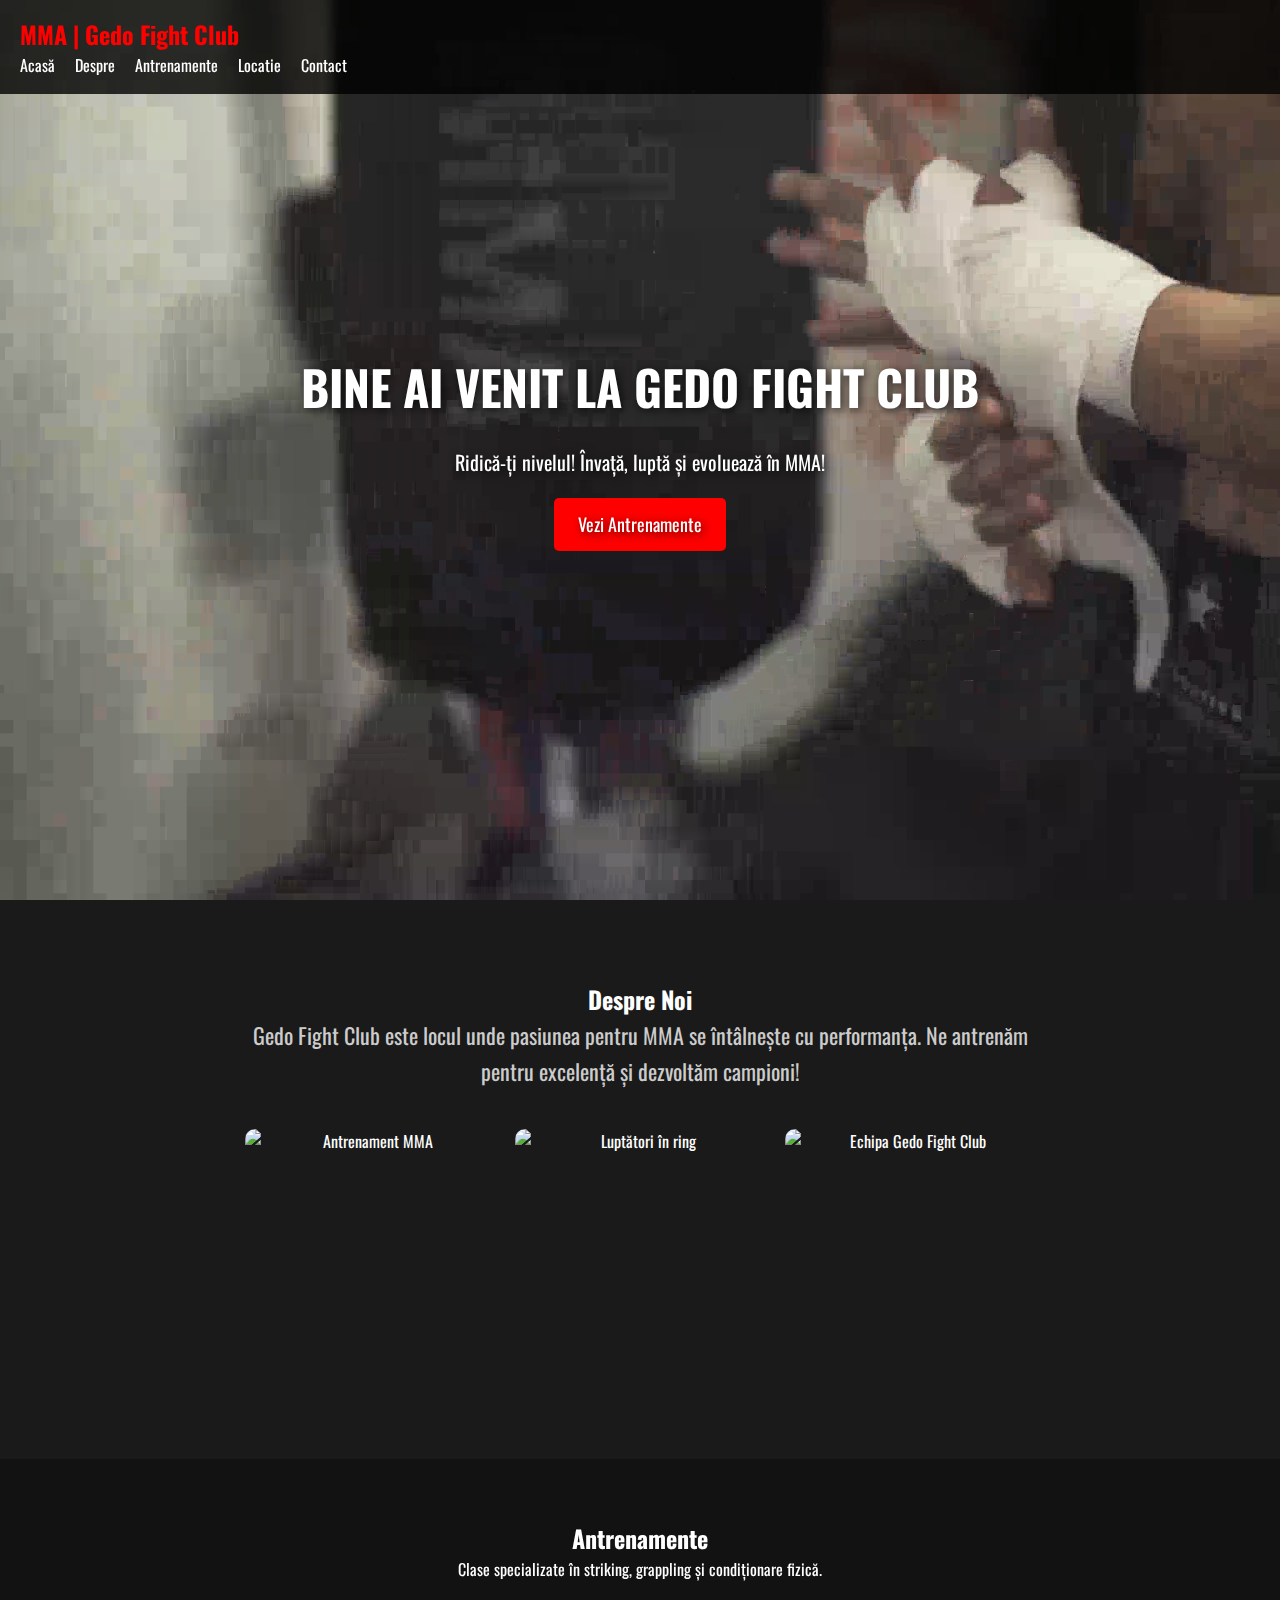
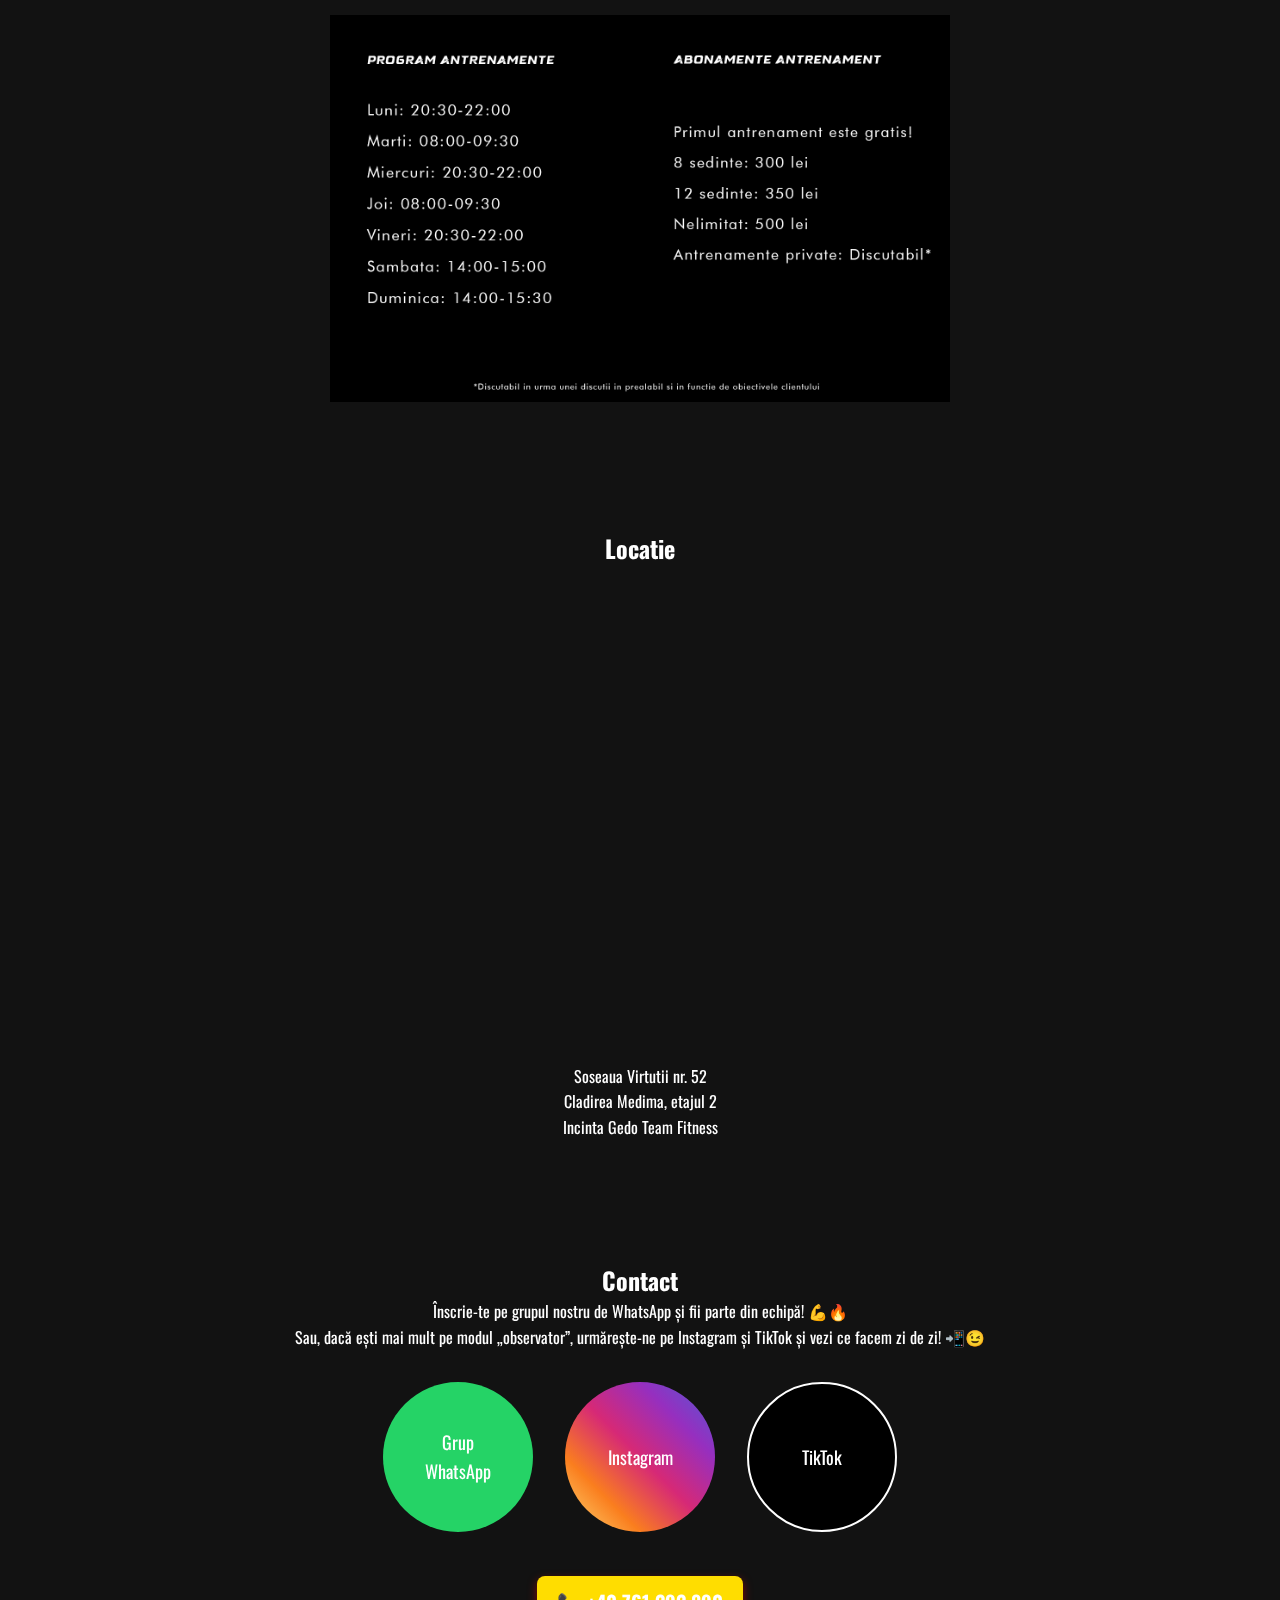
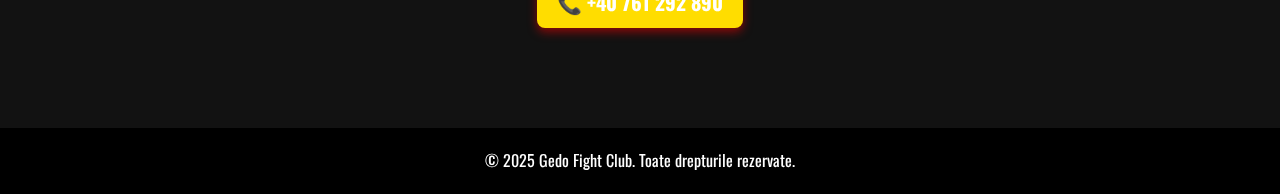
==== index.html @ 9e371231 "Add files via upload" ====
<!DOCTYPE html>
<html lang="ro">
<head>
    <meta charset="UTF-8">
    <meta name="viewport" content="width=device-width, initial-scale=1.0">
    <meta name="description" content="Gedo Fight Club - Club sportiv de MMA. Antrenamente profesioniste pentru toate nivelurile!">
    <meta name="keywords" content="MMA, arte martiale mixte, antrenament, sport, Gedo Fight Club">
    <meta name="author" content="Gedo Fight Club">
    <title>Gedo Fight Club | Antrenamente MMA</title>
    <link rel="stylesheet" href="style.css">
    <link href="https://fonts.googleapis.com/css2?family=Oswald:wght@300;400;700&display=swap" rel="stylesheet">
    <script defer src="js.js"></script>
</head>
<body>
<header>
    <nav>
        <div class="logo">MMA | Gedo Fight Club</div>
        <ul class="nav-links">
            <li><a href="#home">Acasă</a></li>
            <li><a href="#about">Despre</a></li>
            <li><a href="#training">Antrenamente</a></li>
            <li><a href="#locatie">Locatie</a></li>
            <li><a href="#contact">Contact</a></li>
        </ul>
    </nav>
</header>

<section id="home" class="hero">
    <video autoplay muted loop class="background-video">
        <source src="media/background.mp4" type="video/mp4">
        Browser-ul tău nu suportă videoclipuri HTML5.
    </video>
    <div class="hero-content">
        <h1>Bine ai venit la Gedo Fight Club</h1>
        <p>Ridică-ți nivelul! Învață, luptă și evoluează în MMA!</p>
        <a href="#training" class="btn">Vezi Antrenamente</a>
    </div>
</section>

<section id="about">
    <h2>Despre Noi</h2>
    <p class="about-description">Gedo Fight Club este locul unde pasiunea pentru MMA se întâlnește cu performanța. Ne antrenăm pentru excelență și dezvoltăm campioni!</p>
    <div class="about-gallery">
        <img src="media/img1.png" alt="Antrenament MMA">
        <img src="media/img2.png" alt="Luptători în ring">
        <img src="media/img3.png" alt="Echipa Gedo Fight Club">
    </div>
</section>

<section id="training">
    <h2>Antrenamente</h2>
    <p>Clase specializate în striking, grappling și condiționare fizică.</p>
    <img src="media/antr.png">
</section>

<section id="locatie">
    <h2>Locatie</h2>
    <div class="map-container">
        <iframe src="https://www.google.com/maps/embed?pb=!1m18!1m12!1m3!1d2848.516210282035!2d26.036602599999995!3d44.443085200000006!2m3!1f0!2f0!3f0!3m2!1i1024!2i768!4f13.1!3m3!1m2!1s0x40b2010016ff71dd%3A0xabf05fed237daf44!2sGedo%20Fight%20Club!5e0!3m2!1sro!2sro!4v1741697675334!5m2!1sro!2sro" width="600" height="450" style="border:0;" allowfullscreen="" loading="lazy" referrerpolicy="no-referrer-when-downgrade"></iframe>
    </div>
    <p>Soseaua Virtutii nr. 52 <br/>
        Cladirea Medima, etajul 2<br/>
        Incinta Gedo Team Fitness</p>

</section>

<section id="contact">
    <h2>Contact</h2>
    <p>Înscrie-te pe grupul nostru de WhatsApp și fii parte din echipă! 💪🔥
        <br/> Sau, dacă ești mai mult pe modul „observator”, urmărește-ne pe Instagram și TikTok și vezi ce facem zi de zi! 📲😉</p>
    <div class="social-links">
        <a href="https://chat.whatsapp.com/lEh1tQarlf13F8soUq4tSZ" target="_blank" class="social-btn whatsapp">Grup WhatsApp</a>
        <a href="https://www.instagram.com/gedofightclub/" target="_blank" class="social-btn instagram">Instagram</a>
        <a href="https://www.tiktok.com/@gedofightclub" target="_blank" class="social-btn tiktok">TikTok</a>
    </div>

    <div class="contact-number">
        <a href="tel:+40712345678" class="phone-link">📞 +40 761 292 890</a>
    </div>

</section>

<footer>
    <p>&copy; 2025 Gedo Fight Club. Toate drepturile rezervate.</p>
</footer>
</body>
</html>
---- style.css ----
* {
    margin: 0;
    padding: 0;
    box-sizing: border-box;
    font-family: 'Oswald', sans-serif;
}

body {
    background-color: #121212;
    color: #ffffff;
    line-height: 1.6;
}

header {
    background: rgba(0, 0, 0, 0.8);
    padding: 15px 20px;
    position: fixed;
    width: 100%;
    top: 0;
    left: 0;
    display: flex;
    justify-content: space-between;
    align-items: center;
    z-index: 1000;
}

.logo {
    font-size: 24px;
    font-weight: 700;
    color: #ff0000;
}

.nav-links {
    list-style: none;
    display: flex;
    gap: 20px;
}

.nav-links li a {
    text-decoration: none;
    color: #ffffff;
    transition: color 0.3s;
}

.nav-links li a:hover {
    color: #ff0000;
}

.hero {
    position: relative;
    height: 100vh;
    display: flex;
    flex-direction: column;
    justify-content: center;
    align-items: center;
    text-align: center;
    overflow: hidden;
}

.background-video {
    position: absolute;
    top: 50%;
    left: 50%;
    transform: translate(-50%, -50%);
    width: 100%;
    height: 100%;
    object-fit: cover;
    z-index: -1;
}

.hero-content {
    position: relative;
    z-index: 1;
    color: #ffffff;
    text-shadow: 2px 2px 10px rgba(0, 0, 0, 0.7);
}


.hero h1 {
    font-size: 48px;
    font-weight: 700;
    text-transform: uppercase;
}

.hero p {
    font-size: 20px;
    margin: 20px 0;
}

.btn {
    display: inline-block;
    padding: 12px 24px;
    background: #ff0000;
    color: #ffffff;
    text-decoration: none;
    font-size: 18px;
    border-radius: 5px;
    transition: background 0.3s;
}

.btn:hover {
    background: #cc0000;
}

section {
    padding: 60px 20px;
    text-align: center;
}

#about {
    background-color: #1a1a1a;
    padding: 80px 20px;
    text-align: center;
}

.about-description {
    font-size: 22px;
    max-width: 800px;
    margin: 0 auto 40px;
    color: #cccccc;
}

.about-gallery {
    display: flex;
    justify-content: center;
    gap: 20px;
    flex-wrap: wrap;
}

.about-gallery img {
    width: 250px;
    height: 250px;
    object-fit: cover;
    border-radius: 10px;
    transition: transform 0.3s, box-shadow 0.3s;
}

.about-gallery img:hover {
    transform: scale(1.05);
    box-shadow: 0 4px 10px rgba(255, 0, 0, 0.5);
}

#training img {
    width: 50%;
    padding-top: 2em;
}

.map-container {
    width: 100%;
    max-width: 800px;
    margin: 20px auto;
    overflow: hidden;
}

.social-links {
    display: flex;
    justify-content: center;
    gap: 2em;
    margin-top: 2em;
}

.social-btn {
    padding: 25px;
    display: flex;
    align-items: center;
    justify-content: center;
    width: 150px;
    height: 150px;
    border-radius: 50%;
    font-size: 18px;
    color: #ffffff;
    text-decoration: none;
    transition: transform 0.3s, box-shadow 0.3s;
}

.social-btn.whatsapp {
    background: #25d366;
}

.social-btn.instagram {
    background: linear-gradient(45deg, #feda75, #fa7e1e, #d62976, #962fbf, #4f5bd5);
}

.social-btn.tiktok {
    background: #000;
    border: 2px solid #fff;
}

.social-btn:hover {
    transform: scale(1.1);
    box-shadow: 0 4px 10px rgba(255, 255, 255, 0.4);
}


.contact-number {
    margin-top: 2em;
    font-size: 22px;
    font-weight: bold;
    color: #ffffff;
}

.phone-link {
    display: inline-flex;
    align-items: center;
    justify-content: center;
    padding: 10px 20px;
    border-radius: 8px;
    background: #ffdd00;
    color: #ffffff;
    text-decoration: none;
    font-size: 20px;
    transition: background 0.3s, transform 0.2s;
    box-shadow: 0 4px 10px rgba(255, 0, 0, 0.5);
}

.phone-link:hover {
    background: #cc0000;
    transform: scale(1.05);
    box-shadow: 0 6px 15px rgba(255, 0, 0, 0.7);
}

footer {
    text-align: center;
    padding: 20px;
    background: #000;
    margin-top: 40px;
}

@media (max-width: 768px) {
    .hero h1 {
        font-size: 36px;
    }

    .hero p {
        font-size: 18px;
    }

    .about-gallery img {
        width: 100%;
        max-width: 300px;
    }

    #training {
        padding: 0!important;
        margin: 0!important;
        width: 100%;
    }

     #training img {
        width: 100%;
        height: 20em;
        padding: 0!important;
        margin: 0!important;
    }

    .social-links {
        flex-direction: column;
        align-items: center;
    }
}
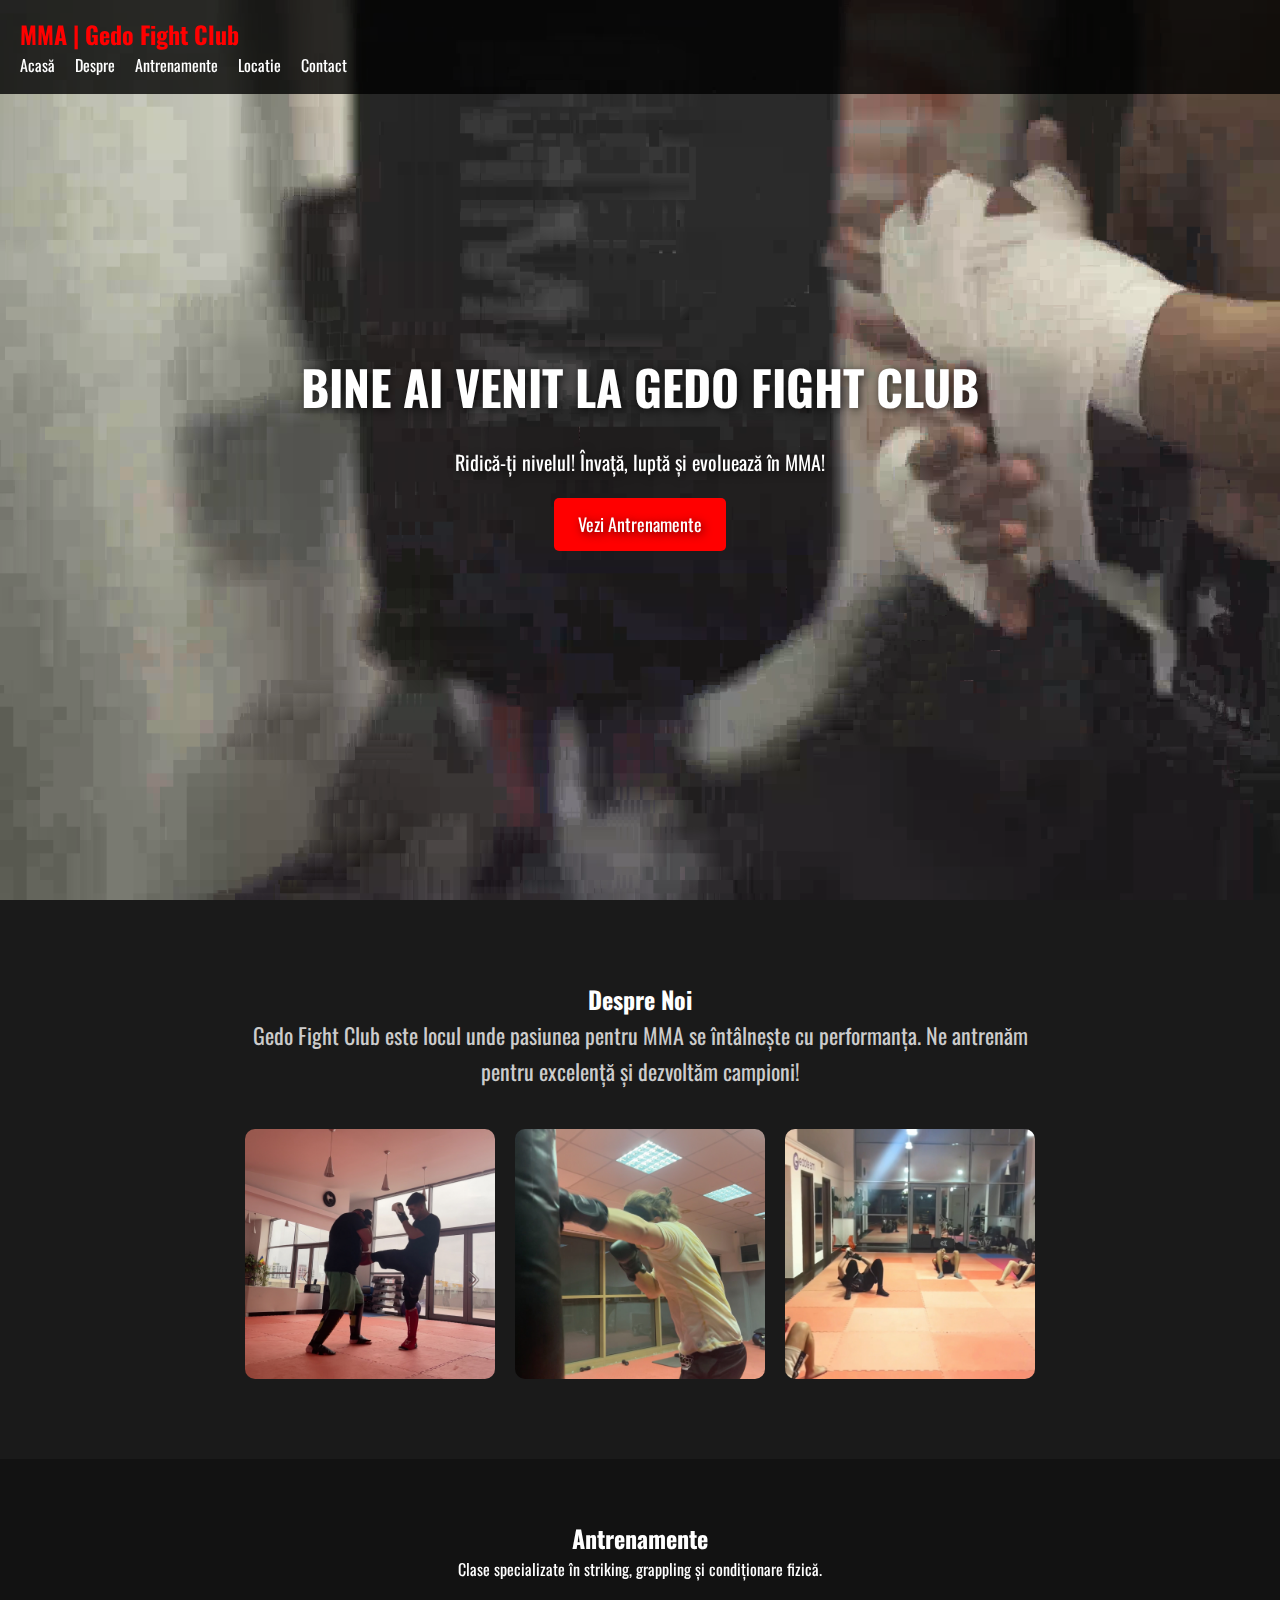
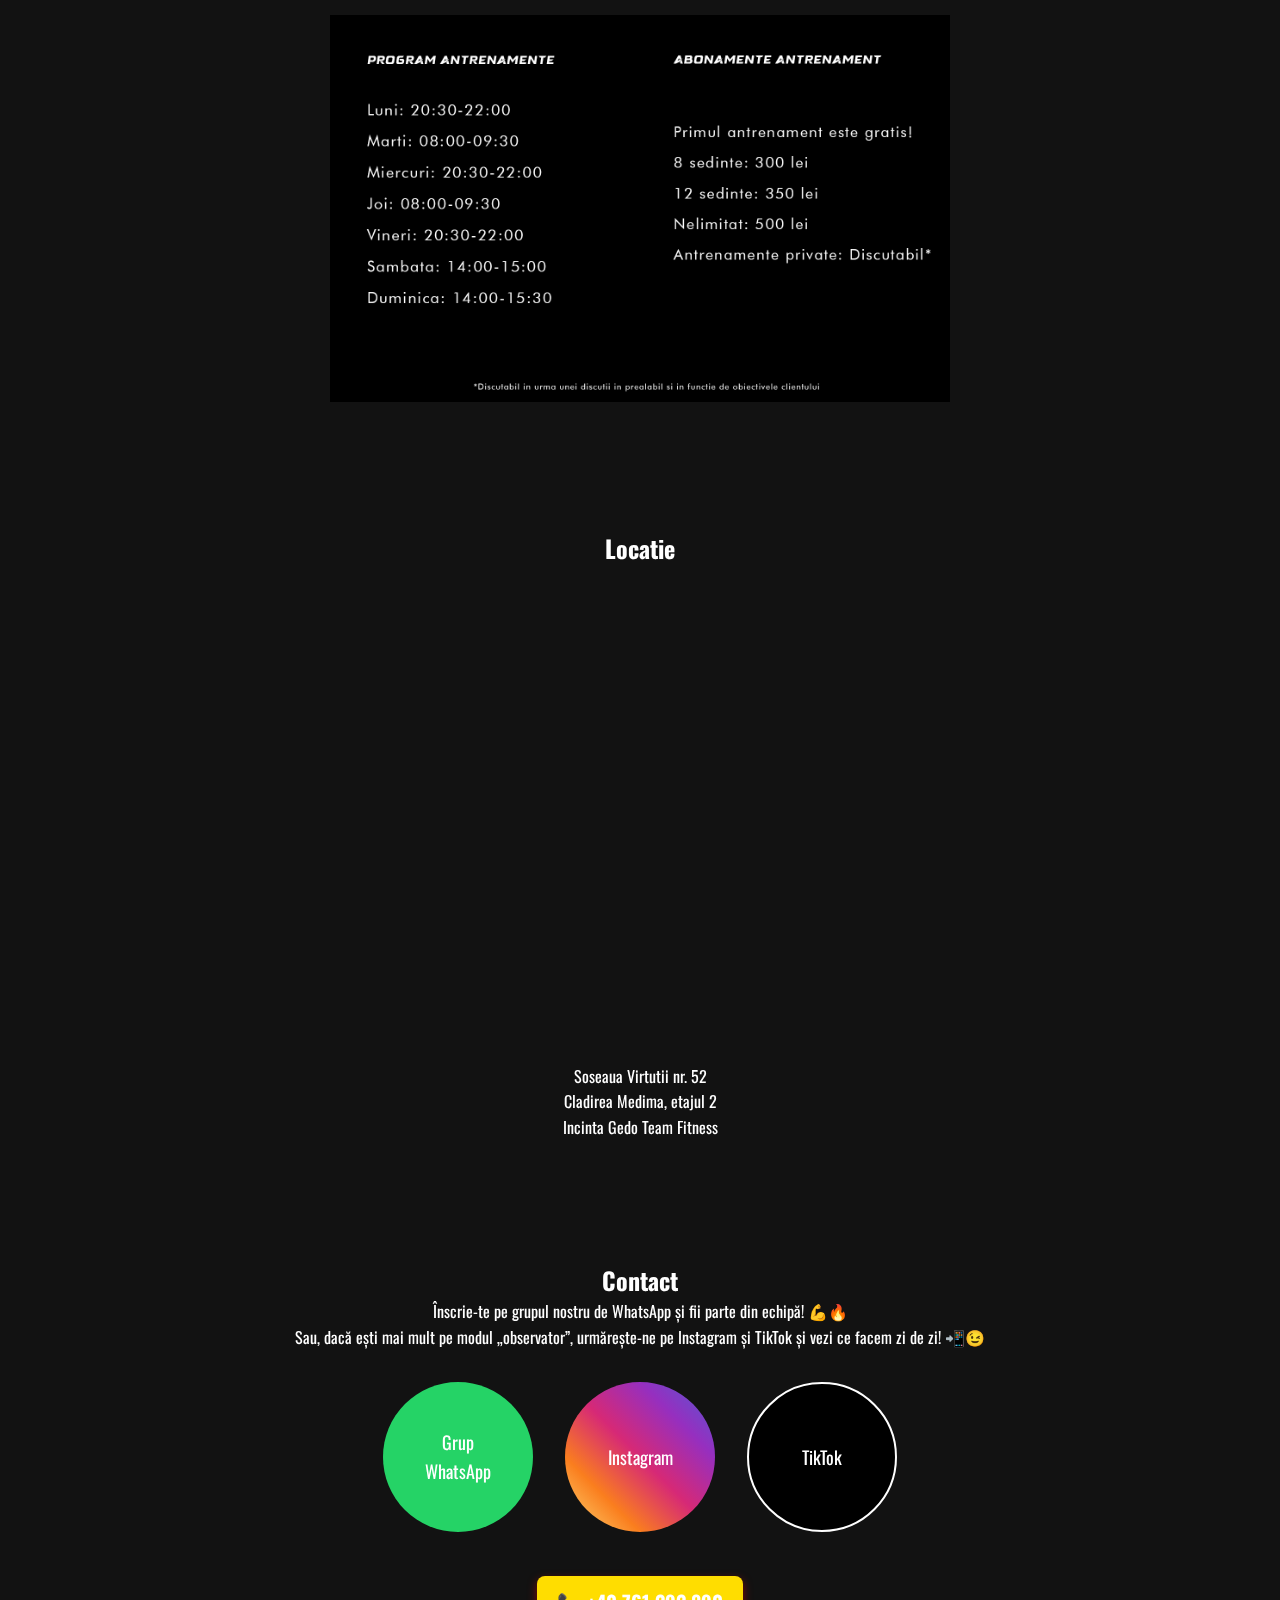
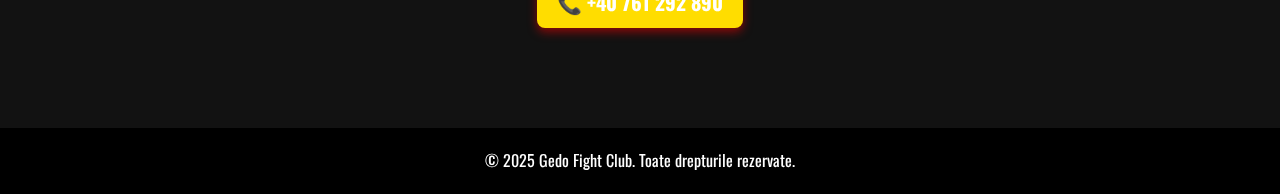
==== commit 29e44e4c: "Update index.html" ====
--- a/index.html
+++ b/index.html
@@ -41,9 +41,9 @@
     <h2>Despre Noi</h2>
     <p class="about-description">Gedo Fight Club este locul unde pasiunea pentru MMA se întâlnește cu performanța. Ne antrenăm pentru excelență și dezvoltăm campioni!</p>
     <div class="about-gallery">
-        <img src="media/img1.png" alt="Antrenament MMA">
-        <img src="media/img2.png" alt="Luptători în ring">
-        <img src="media/img3.png" alt="Echipa Gedo Fight Club">
+        <img src="media/img1.PNG" alt="Antrenament MMA">
+        <img src="media/img2.PNG" alt="Luptători în ring">
+        <img src="media/img3.PNG" alt="Echipa Gedo Fight Club">
     </div>
 </section>
 
@@ -84,4 +84,4 @@
     <p>&copy; 2025 Gedo Fight Club. Toate drepturile rezervate.</p>
 </footer>
 </body>
-</html>+</html>
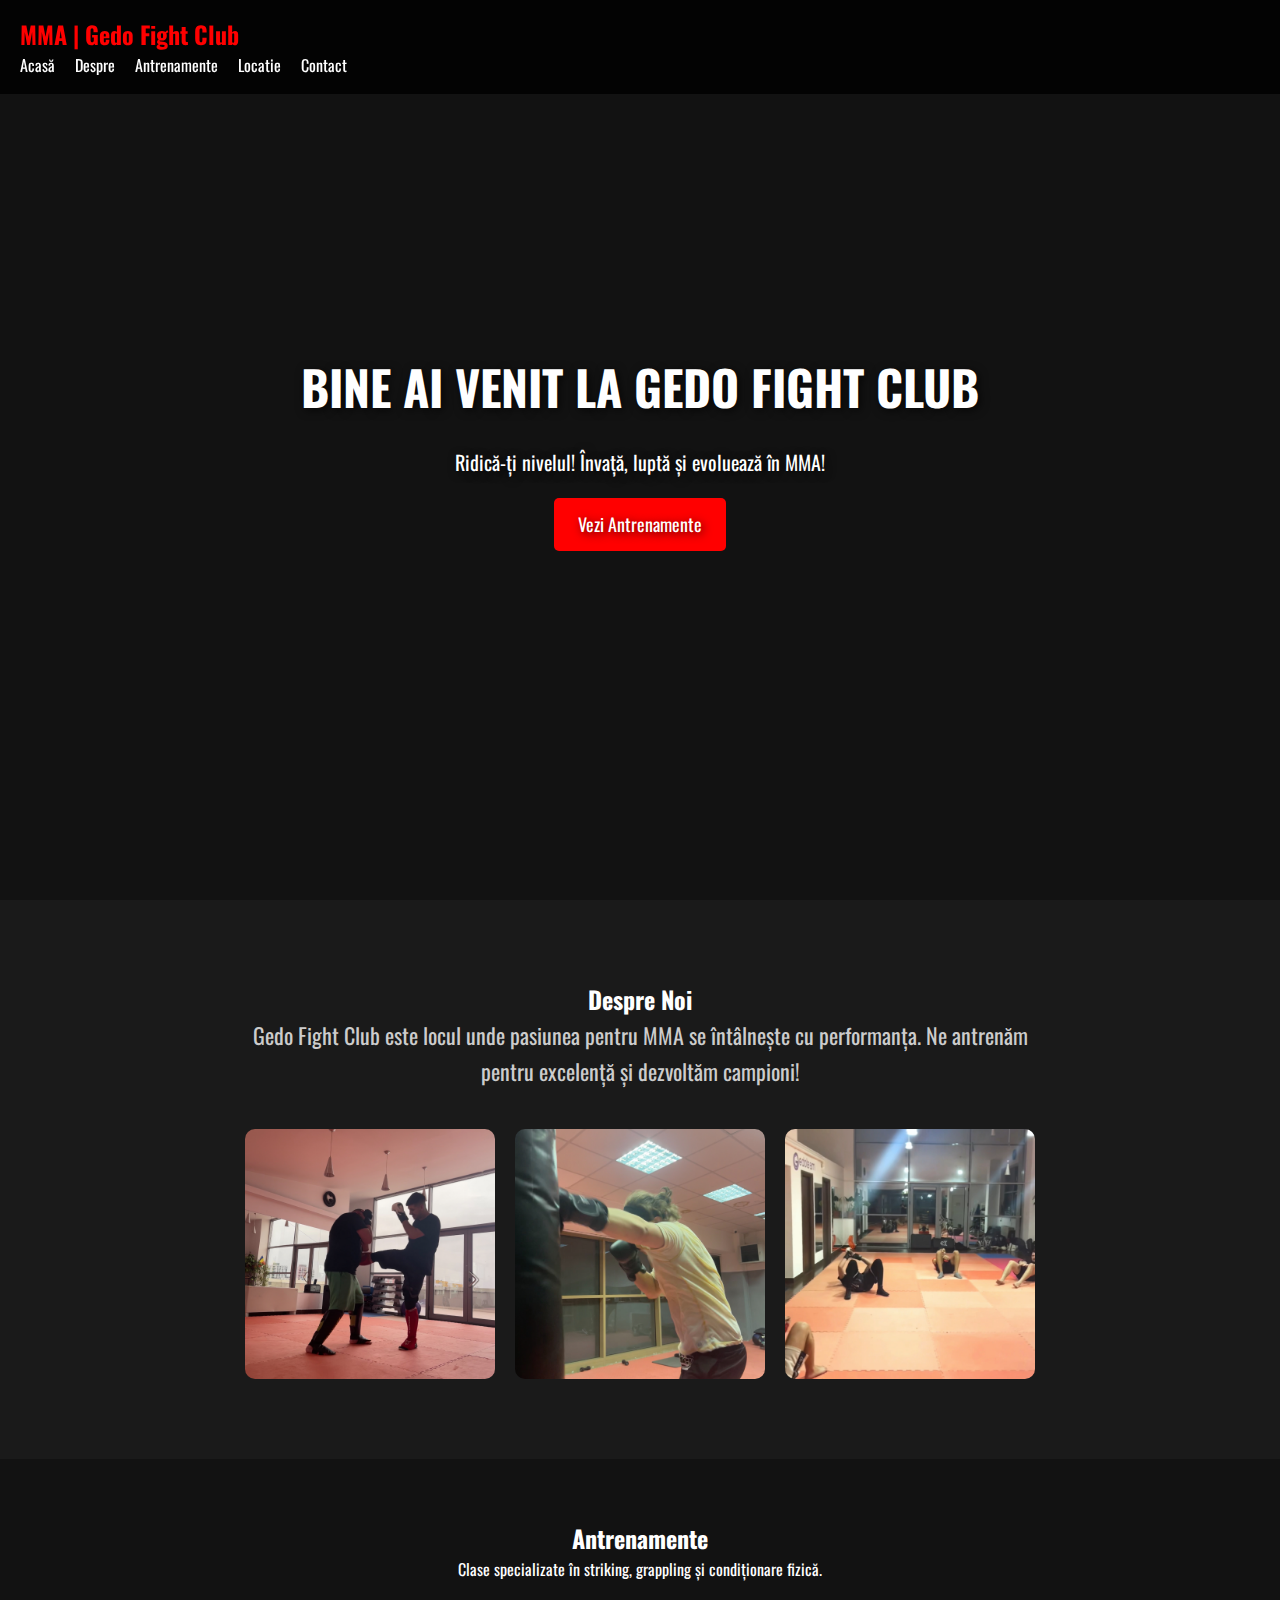
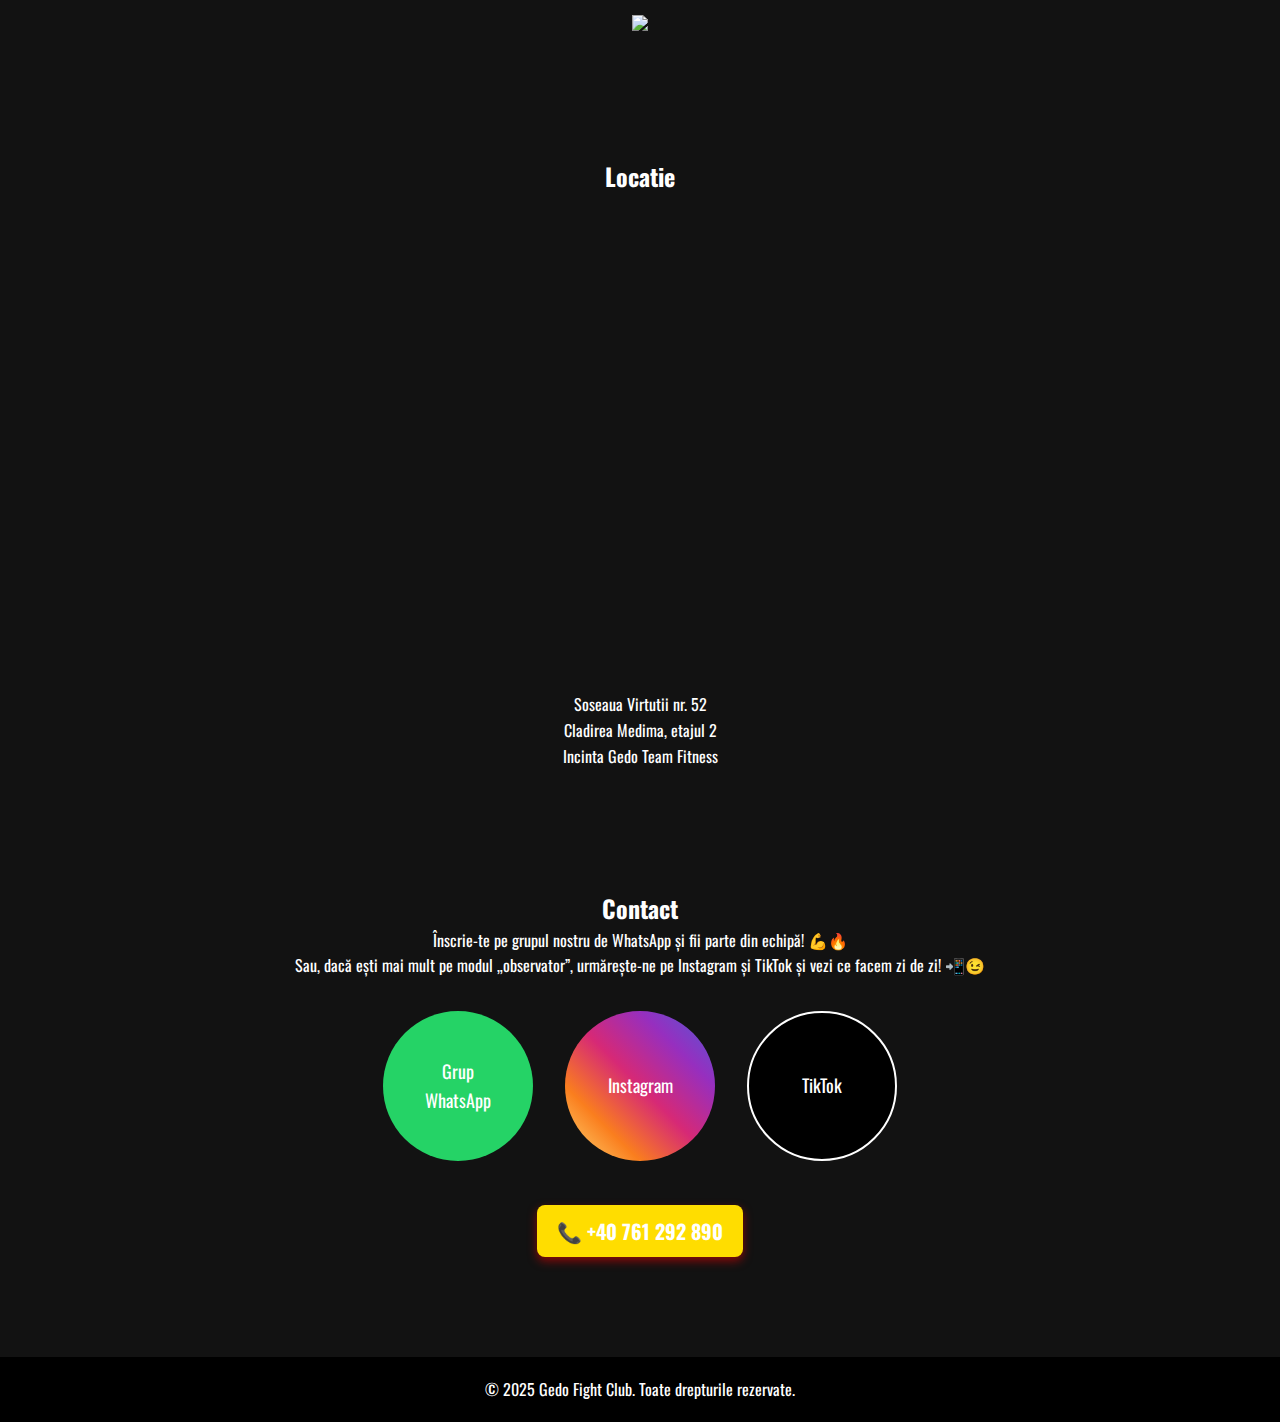
==== commit b6bbf871: "Update index.html" ====
--- a/index.html
+++ b/index.html
@@ -41,16 +41,16 @@
     <h2>Despre Noi</h2>
     <p class="about-description">Gedo Fight Club este locul unde pasiunea pentru MMA se întâlnește cu performanța. Ne antrenăm pentru excelență și dezvoltăm campioni!</p>
     <div class="about-gallery">
-        <img src="media/img1.PNG" alt="Antrenament MMA">
-        <img src="media/img2.PNG" alt="Luptători în ring">
-        <img src="media/img3.PNG" alt="Echipa Gedo Fight Club">
+        <img src="img1.PNG" alt="Antrenament MMA">
+        <img src="img2.PNG" alt="Luptători în ring">
+        <img src="img3.PNG" alt="Echipa Gedo Fight Club">
     </div>
 </section>
 
 <section id="training">
     <h2>Antrenamente</h2>
     <p>Clase specializate în striking, grappling și condiționare fizică.</p>
-    <img src="media/antr.png">
+    <img src="antr.PNG">
 </section>
 
 <section id="locatie">
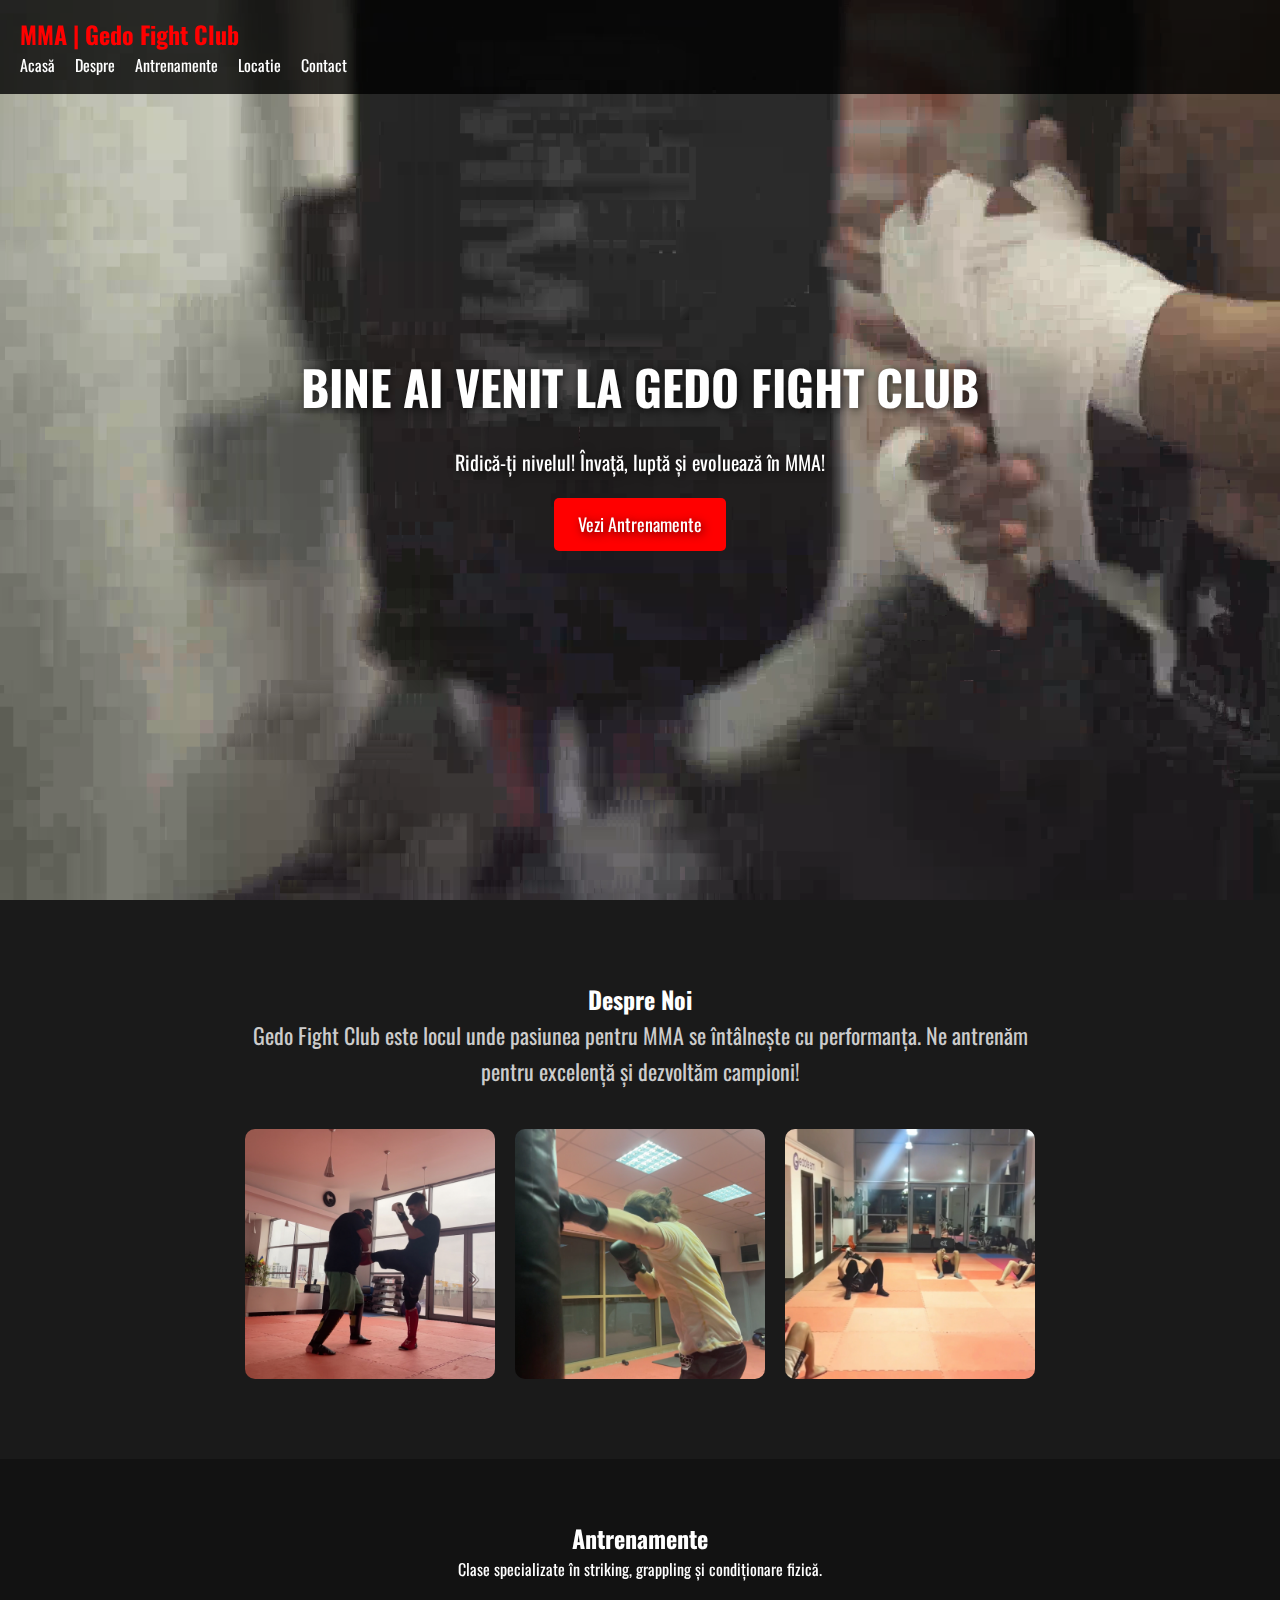
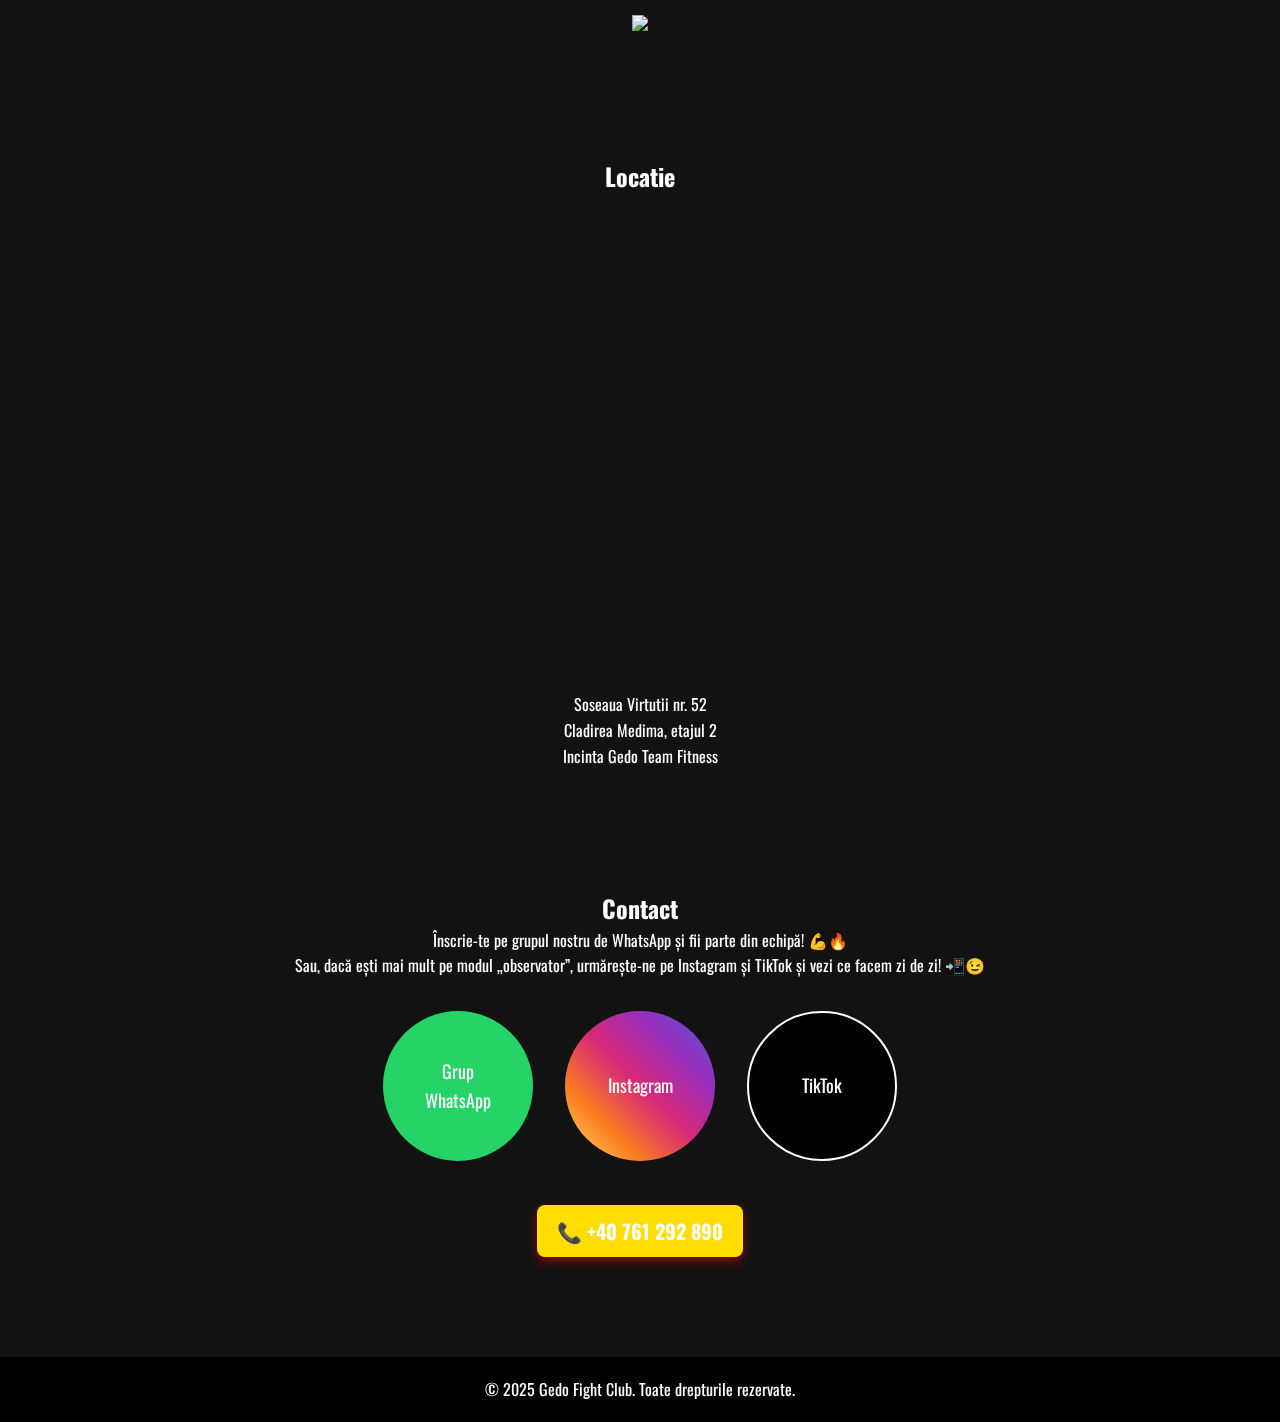
==== commit 5cf248a4: "Update index.html" ====
--- a/index.html
+++ b/index.html
@@ -27,7 +27,7 @@
 
 <section id="home" class="hero">
     <video autoplay muted loop class="background-video">
-        <source src="media/background.mp4" type="video/mp4">
+        <source src="background.mp4" type="video/mp4">
         Browser-ul tău nu suportă videoclipuri HTML5.
     </video>
     <div class="hero-content">
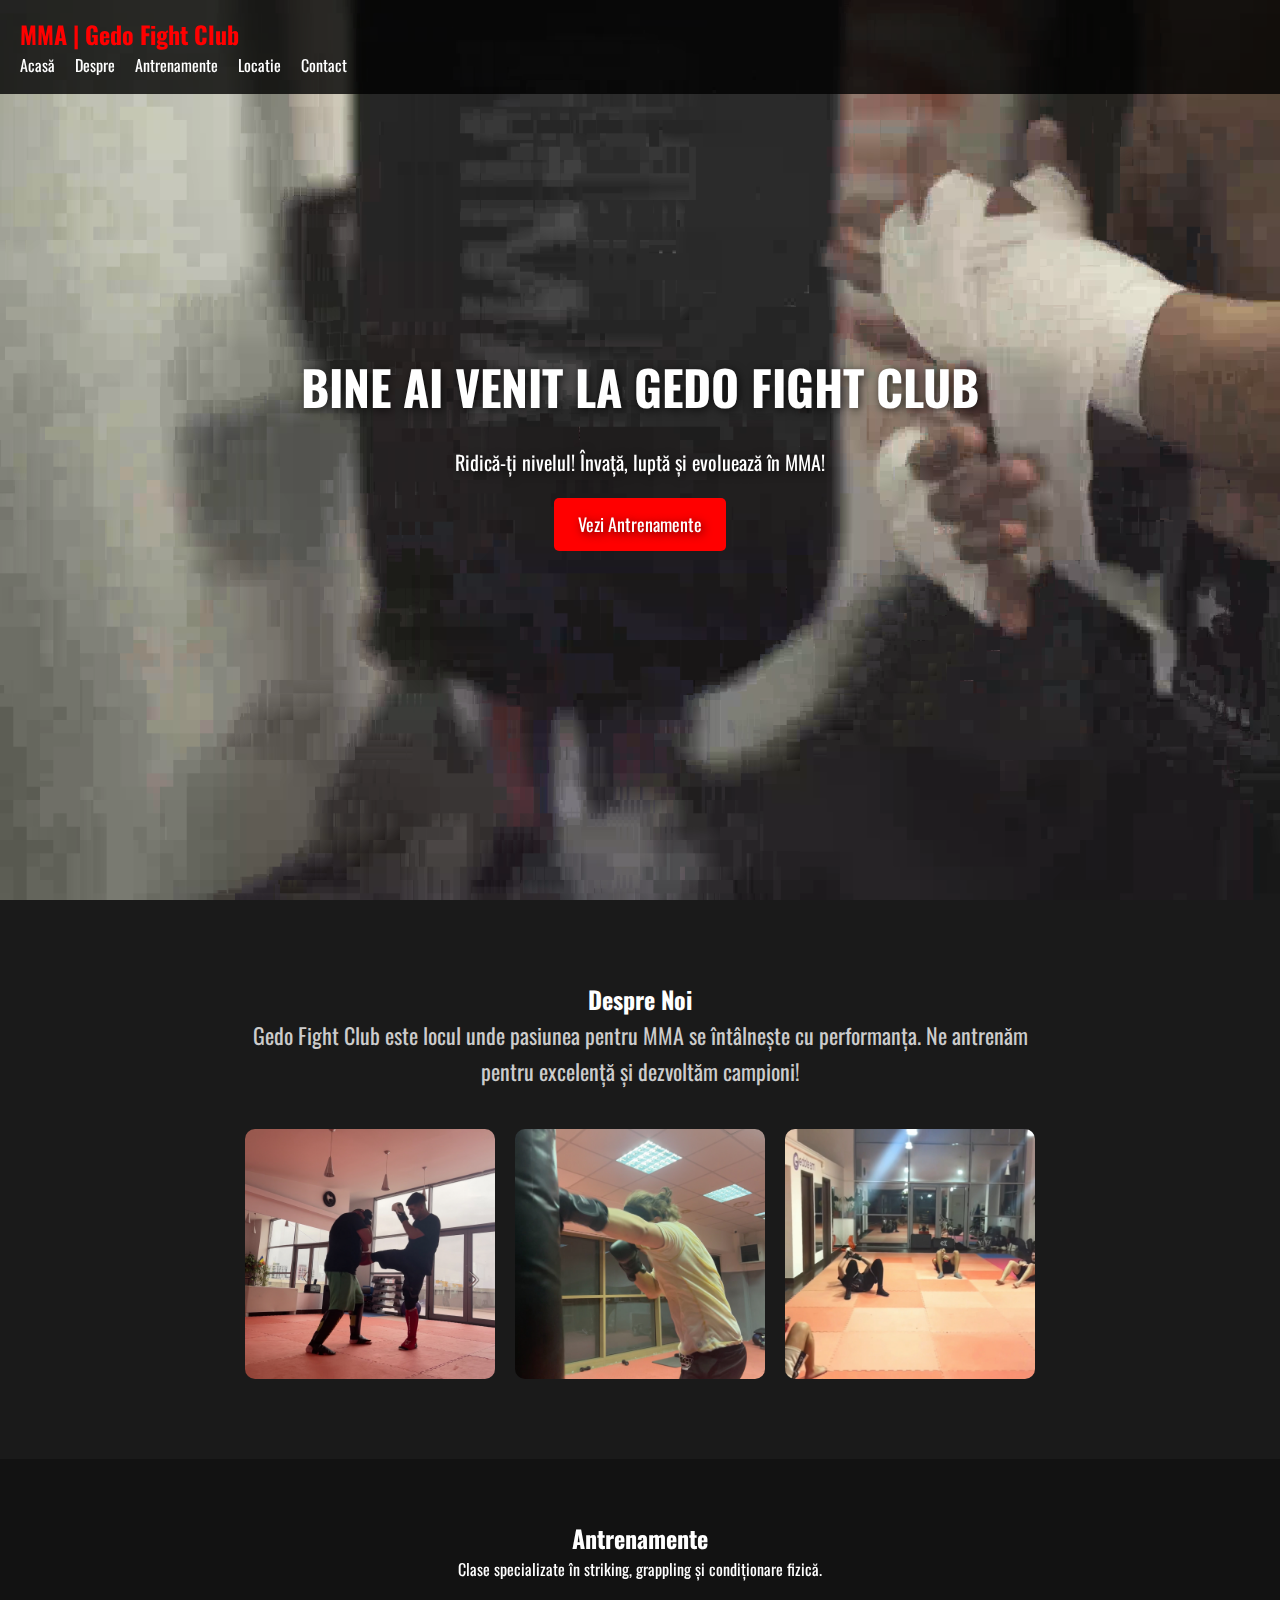
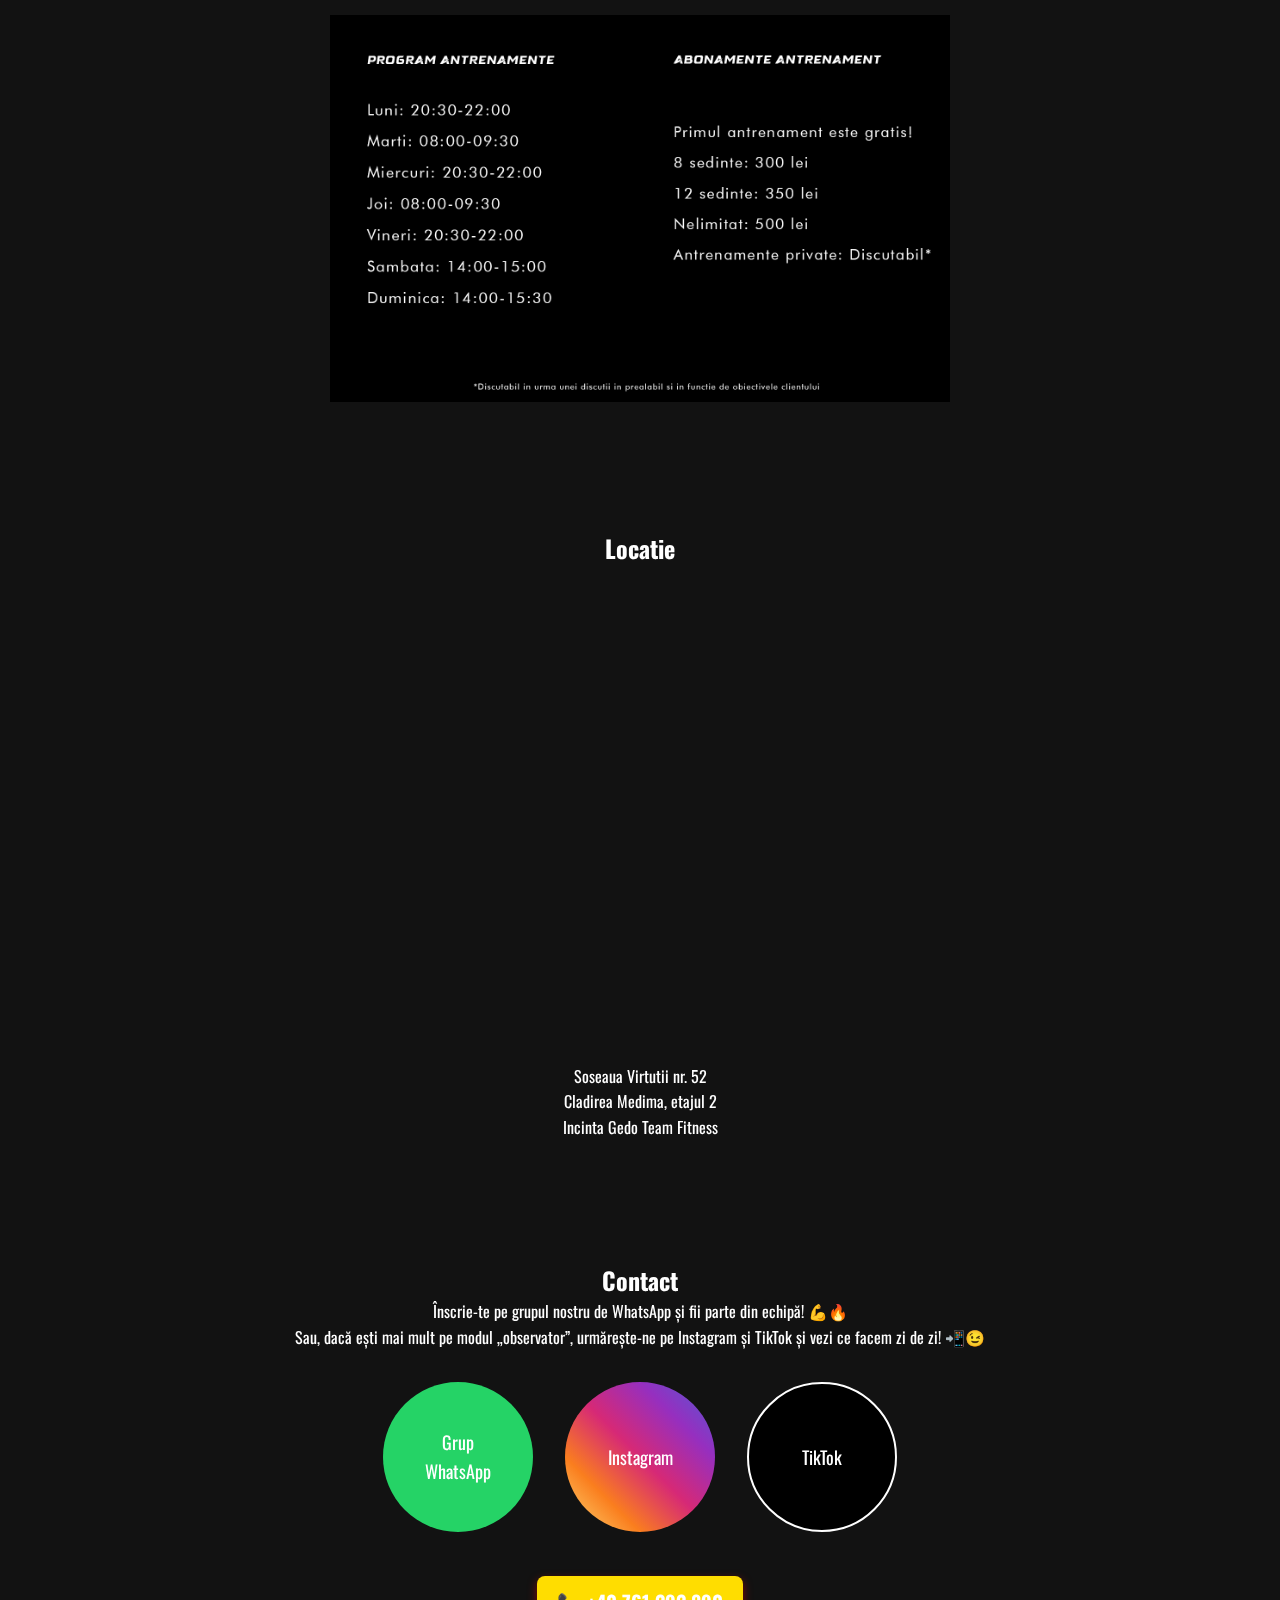
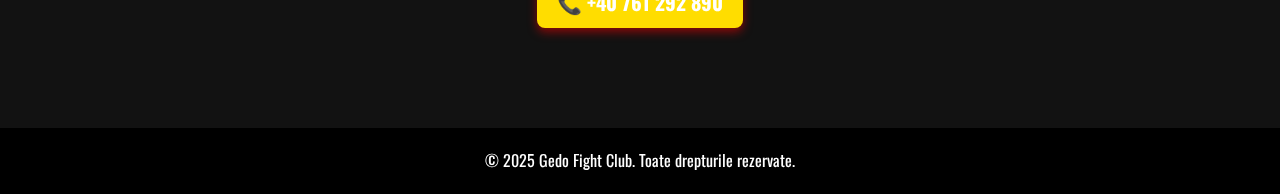
==== commit dc3f8715: "Update index.html" ====
--- a/index.html
+++ b/index.html
@@ -50,7 +50,7 @@
 <section id="training">
     <h2>Antrenamente</h2>
     <p>Clase specializate în striking, grappling și condiționare fizică.</p>
-    <img src="antr.PNG">
+    <img src="antr.png">
 </section>
 
 <section id="locatie">
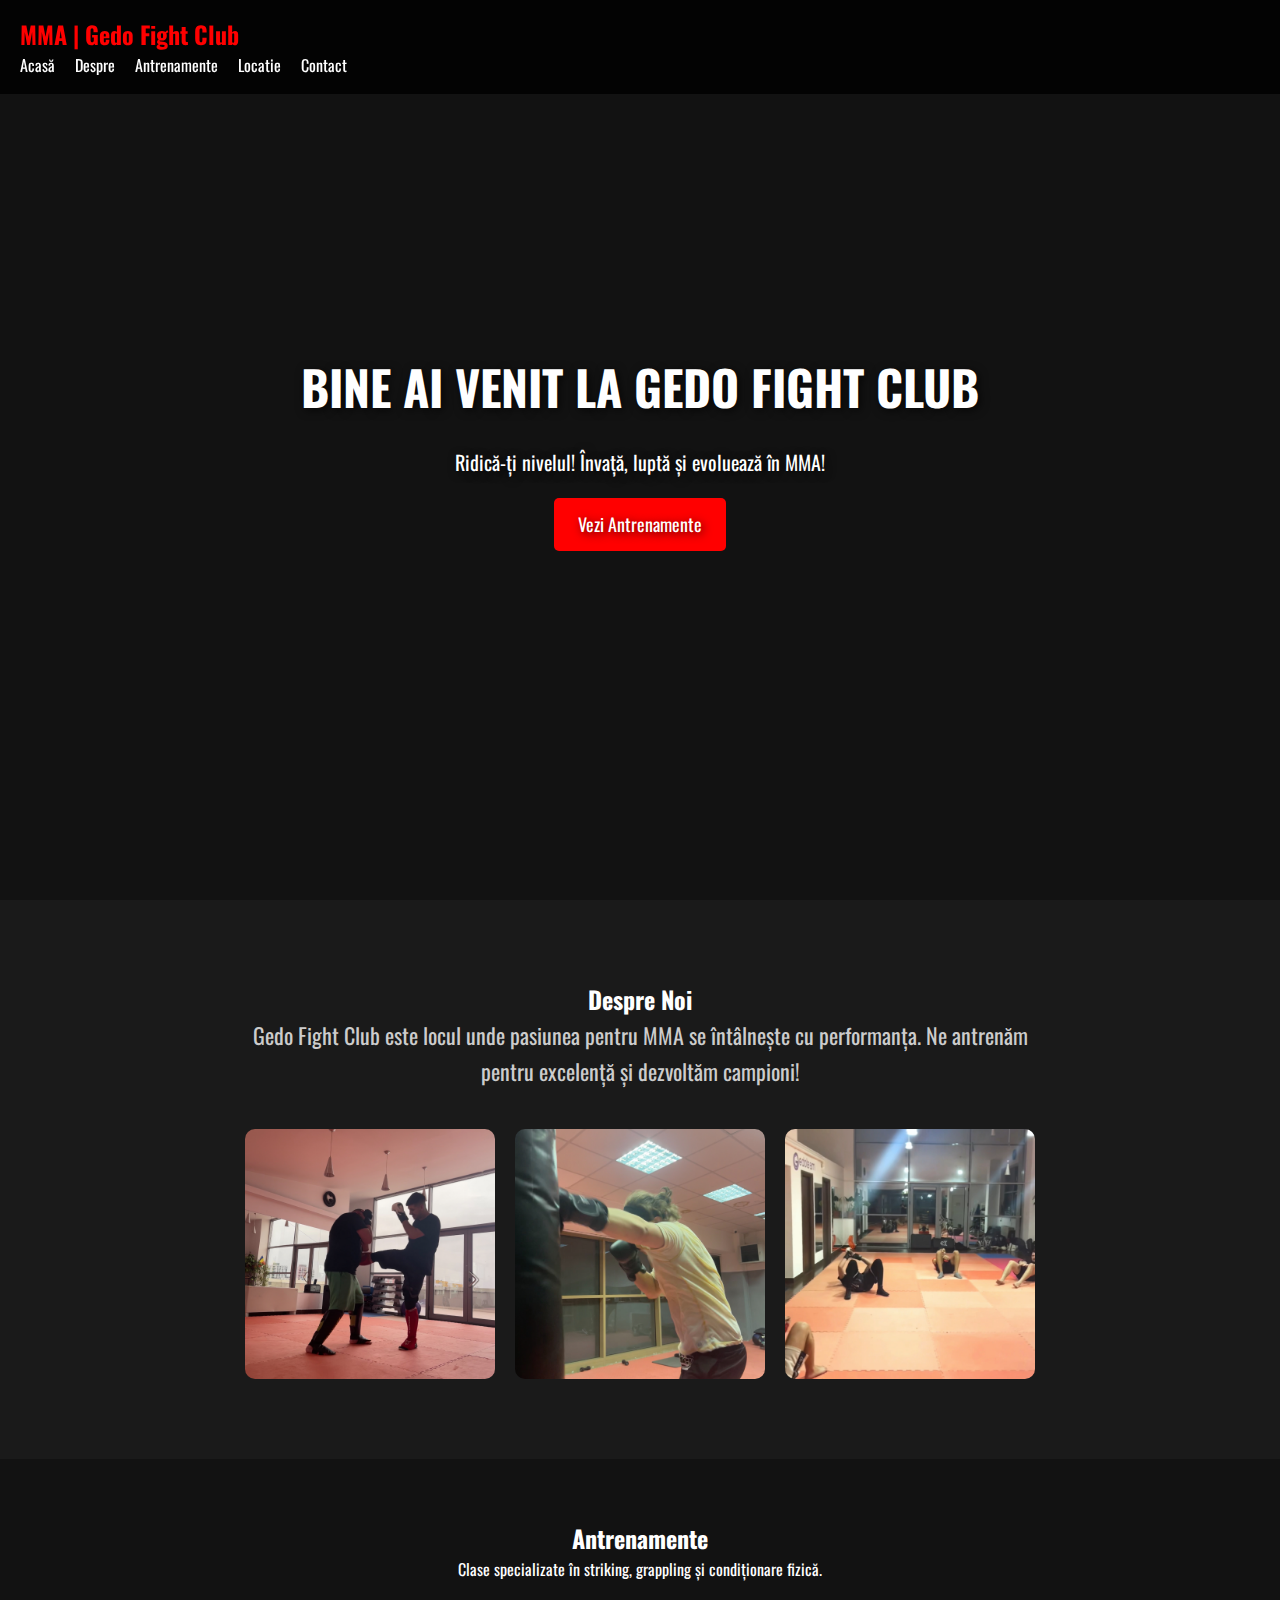
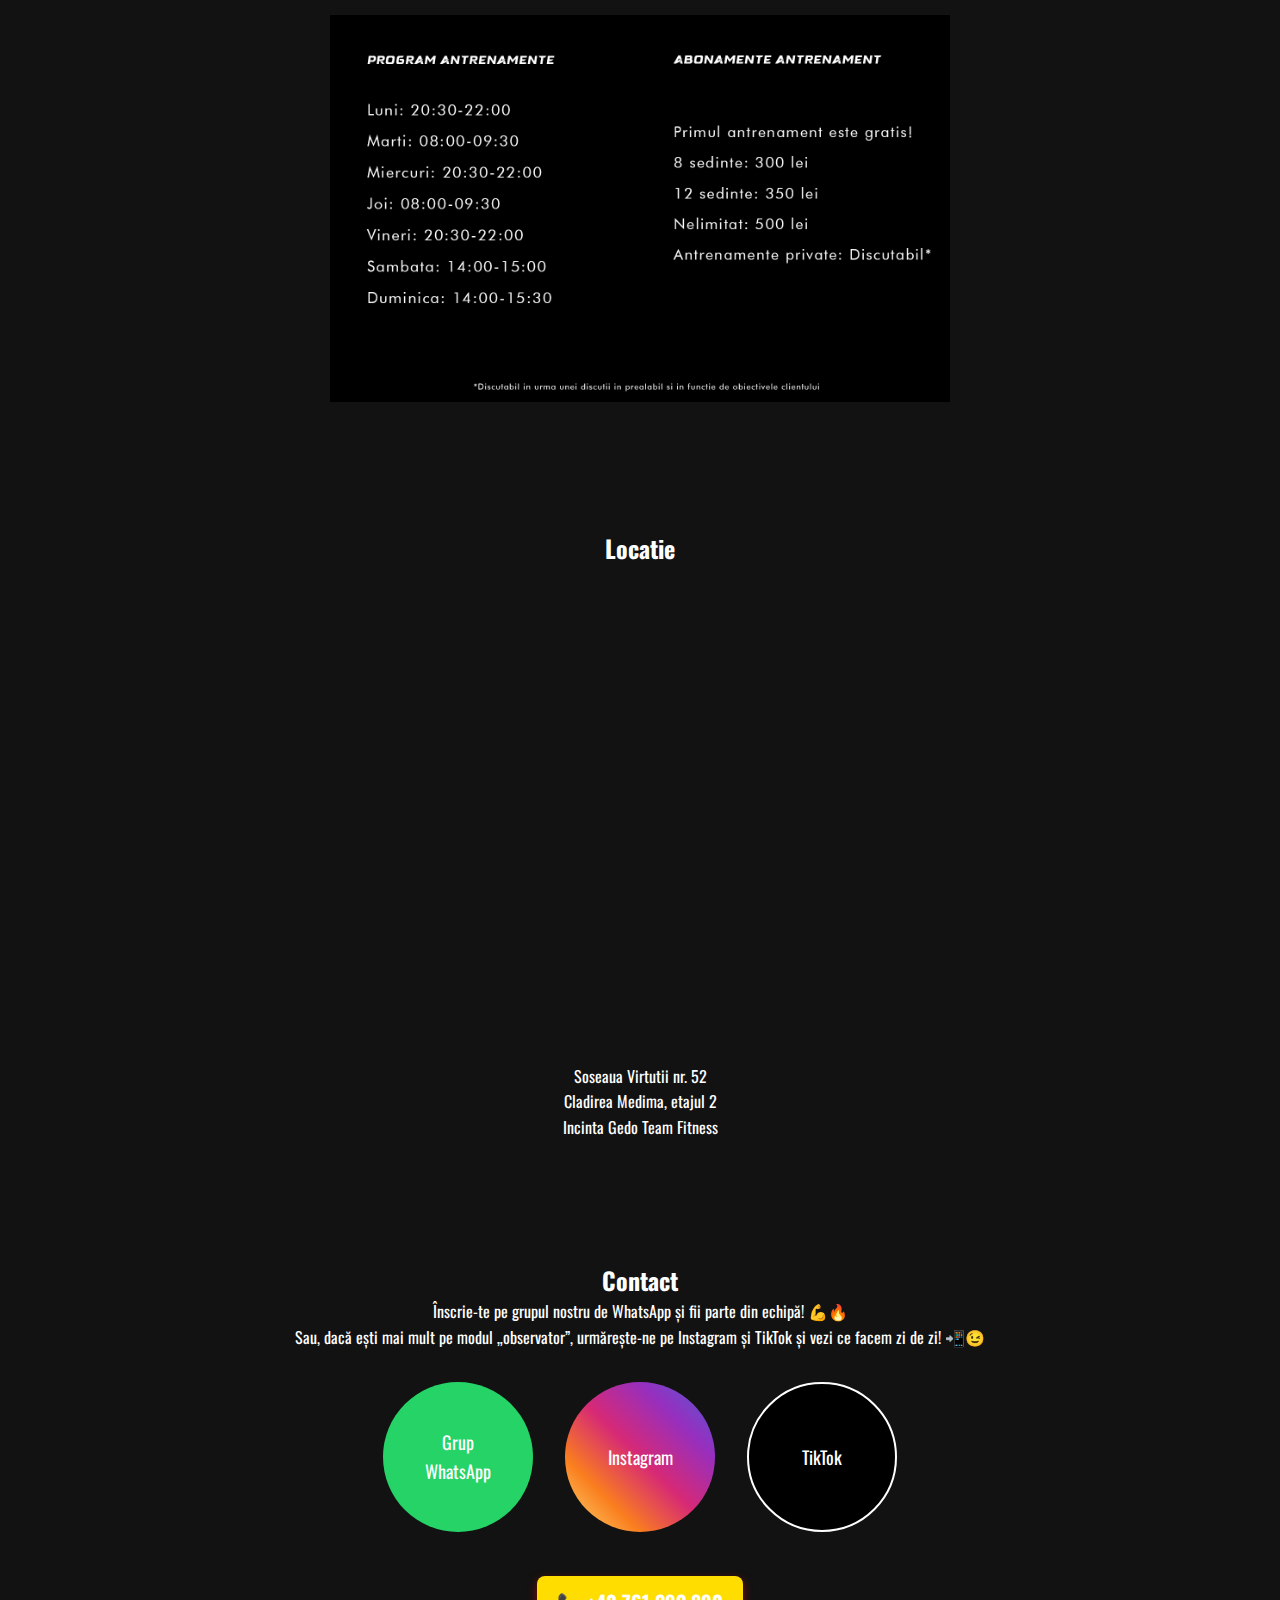
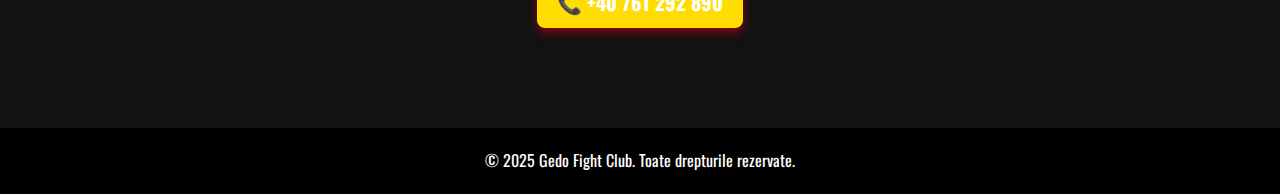
==== commit 5157ec2d: "Update index.html" ====
--- a/index.html
+++ b/index.html
@@ -26,10 +26,7 @@
 </header>
 
 <section id="home" class="hero">
-    <video autoplay muted loop class="background-video">
-        <source src="background.mp4" type="video/mp4">
-        Browser-ul tău nu suportă videoclipuri HTML5.
-    </video>
+
     <div class="hero-content">
         <h1>Bine ai venit la Gedo Fight Club</h1>
         <p>Ridică-ți nivelul! Învață, luptă și evoluează în MMA!</p>
